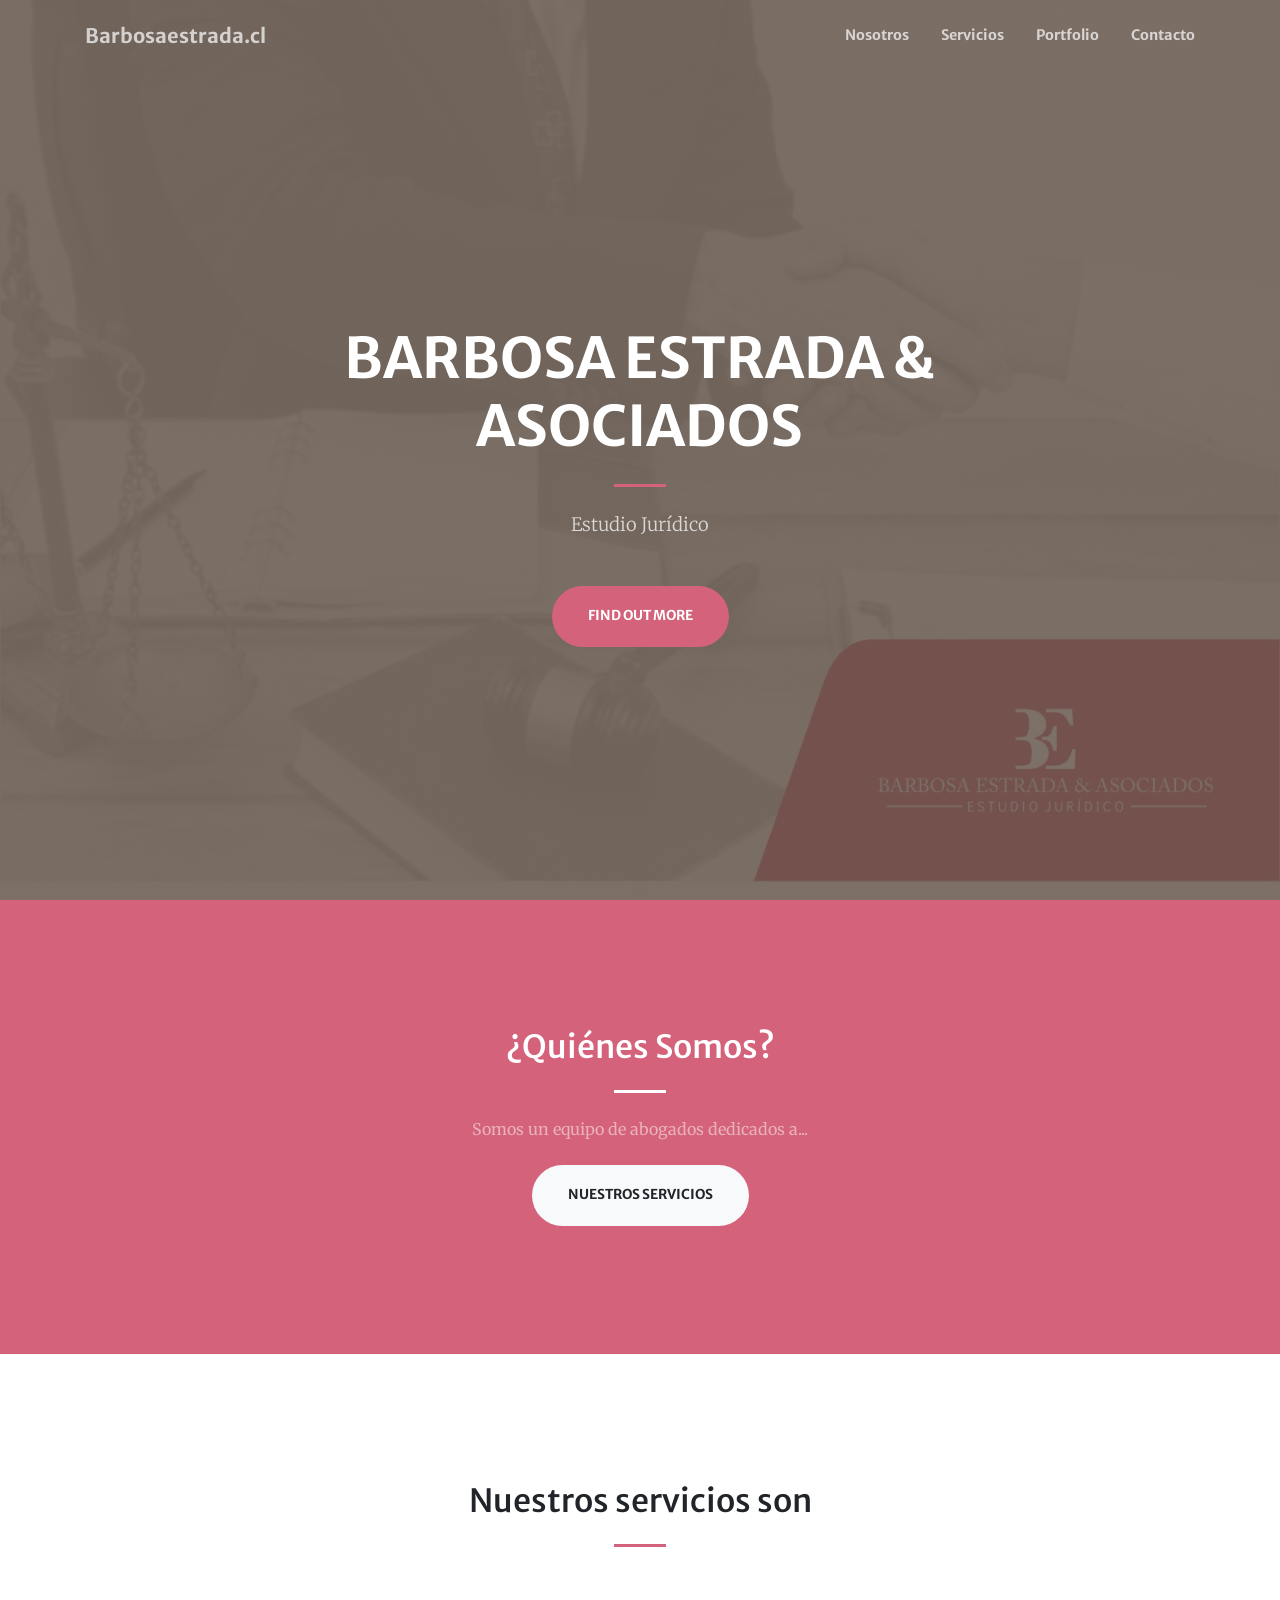
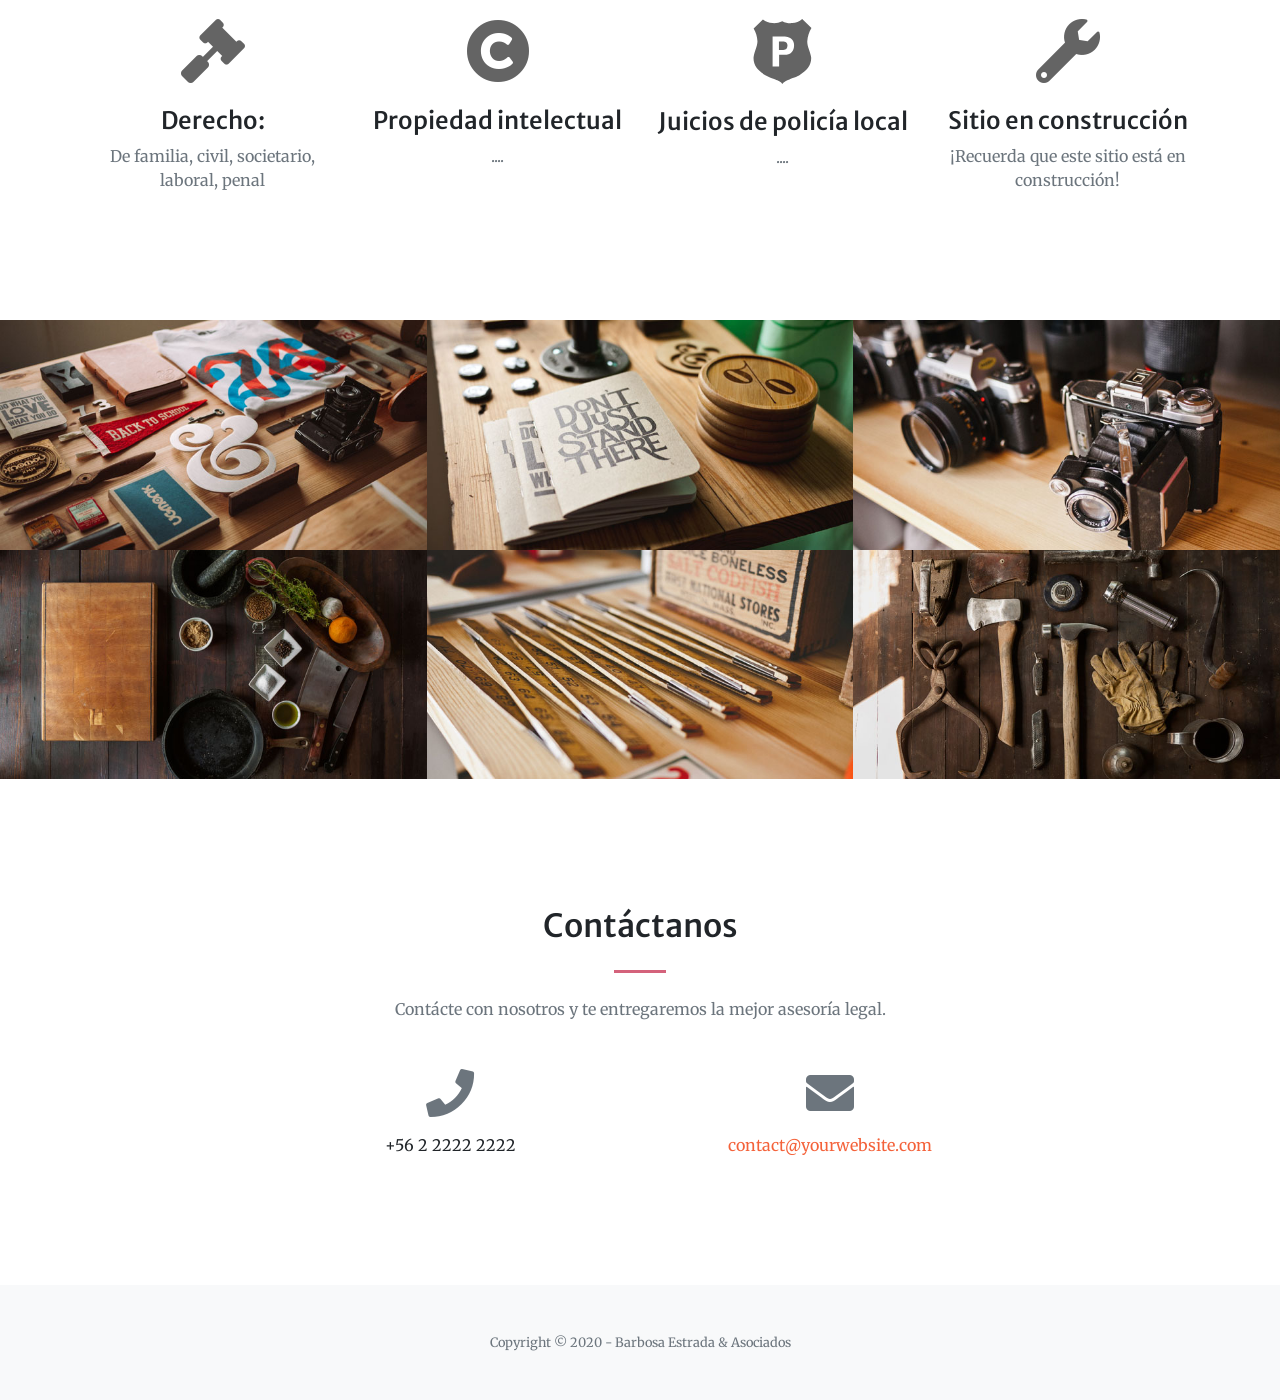
==== docs/index.html @ fbf30cc4 "fix fix first commir" ====
<!DOCTYPE html>
<html lang="en">

<head>

  <meta charset="utf-8">
  <meta name="viewport" content="width=device-width, initial-scale=1, shrink-to-fit=no">
  <meta name="description" content="">
  <meta name="author" content="">
  <link rel='shortcut icon' type='image/x-icon' href='./img/icon.ico' />

  <title>BarbosaEstada</title>

  <!-- Font Awesome Icons -->
  <link href="vendor/fontawesome-free/css/all.min.css" rel="stylesheet" type="text/css">

  <!-- Google Fonts -->
  <link href="https://fonts.googleapis.com/css?family=Merriweather+Sans:400,700" rel="stylesheet">
  <link href='https://fonts.googleapis.com/css?family=Merriweather:400,300,300italic,400italic,700,700italic' rel='stylesheet' type='text/css'>

  <!-- Plugin CSS -->
  <link href="vendor/magnific-popup/magnific-popup.css" rel="stylesheet">

  <!-- Theme CSS - Includes Bootstrap -->
  <link href="css/creative.css" rel="stylesheet">

</head>

<body id="page-top">

  <!-- Navigation -->
  <nav class="navbar navbar-expand-lg navbar-light fixed-top py-3" id="mainNav">
    <div class="container">
      <a class="navbar-brand js-scroll-trigger" href="#page-top">Barbosaestrada.cl</a>
      <button class="navbar-toggler navbar-toggler-right" type="button" data-toggle="collapse" data-target="#navbarResponsive" aria-controls="navbarResponsive" aria-expanded="false" aria-label="Toggle navigation">
        <span class="navbar-toggler-icon"></span>
      </button>
      <div class="collapse navbar-collapse" id="navbarResponsive">
        <ul class="navbar-nav ml-auto my-2 my-lg-0">
          <li class="nav-item">
            <a class="nav-link js-scroll-trigger" href="#about">Nosotros</a>
          </li>
          <li class="nav-item">
            <a class="nav-link js-scroll-trigger" href="#services">Servicios</a>
          </li>
          <li class="nav-item">
            <a class="nav-link js-scroll-trigger" href="#portfolio">Portfolio</a>
          </li>
          <li class="nav-item">
            <a class="nav-link js-scroll-trigger" href="#contact">Contacto</a>
          </li>
        </ul>
      </div>
    </div>
  </nav>

  <!-- Masthead -->
  <header class="masthead">
    <div class="container h-100">
      <div class="row h-100 align-items-center justify-content-center text-center">
        <div class="col-lg-10 align-self-end">
          <h1 class="text-uppercase text-white font-weight-bold">Barbosa Estrada & Asociados</h1>
          <hr class="divider my-4">
        </div>
        <div class="col-lg-8 align-self-baseline">
          <p class="text-white-75 font-weight-light mb-5">Estudio Jurídico</p>
          <a class="btn btn1 btn-xl js-scroll-trigger" href="#about">Find Out More</a>
        </div>
      </div>
    </div>
  </header>

  <!-- About Section -->
  <section class="page-section bg-primary" id="about">
    <div class="container">
      <div class="row justify-content-center">
        <div class="col-lg-8 text-center">
          <h2 class="text-white mt-0">¿Quiénes Somos?</h2>
          <hr class="divider light my-4">
          <p class="text-white-50 mb-4">Somos un equipo de abogados dedicados a...</p>
          <a class="btn btn-light btn-xl js-scroll-trigger" href="#services">Nuestros Servicios</a>
        </div>
      </div>
    </div>
  </section>

  <!-- Services Section -->
  <section class="page-section" id="services">
    <div class="container">
      <h2 class="text-center mt-0">Nuestros servicios son</h2>
      <hr class="divider my-4">
      <div class="row">
        <div class="col-lg-3 col-md-6 text-center">
          <div class="mt-5">
            <i class="fas fa-4x fa-gavel colorBES3 mb-4"></i>
            <h3 class="h4 mb-2">Derecho:</h3>
            <p class="text-muted mb-0">De familia, civil, societario, laboral, penal</p>
          </div>
        </div>
        <div class="col-lg-3 col-md-6 text-center">
          <div class="mt-5">
            <i class="fas fa-4x fa-copyright colorBES3 mb-4"></i>
            <h3 class="h4 mb-2">Propiedad intelectual</h3>
            <p class="text-muted mb-0">....</p>
          </div>
        </div>
        <div class="col-lg-3 col-md-6 text-center">
          <div class="mt-5">
            <i class="colorBES3 mb-4"><img src="./img/police_icon.svg" style="margin-bottom: 1.5rem !important;width: 65px;" alt=""></i>
            <h3 class="h4 mb-2">Juicios de policía local</h3>
            <p class="text-muted mb-0">....</p>
          </div>
        </div>
        <div class="col-lg-3 col-md-6 text-center">
          <div class="mt-5">
            <i class="fas fa-4x fa-wrench colorBES3 mb-4"></i>
            <h3 class="h4 mb-2">Sitio en construcción</h3>
            <p class="text-muted mb-0">¡Recuerda que este sitio está en construcción!</p>
          </div>
        </div>
      </div>
    </div>
  </section>

  <!-- Portfolio Section -->
  <section id="portfolio">
    <div class="container-fluid p-0">
      <div class="row no-gutters">
        <div class="col-lg-4 col-sm-6">
          <a class="portfolio-box" href="img/portfolio/fullsize/1.jpg">
            <img class="img-fluid" src="img/portfolio/thumbnails/1.jpg" alt="">
            <div class="portfolio-box-caption">
              <div class="project-category text-white-50">
                Category
              </div>
              <div class="project-name">
                Project Name
              </div>
            </div>
          </a>
        </div>
        <div class="col-lg-4 col-sm-6">
          <a class="portfolio-box" href="img/portfolio/fullsize/2.jpg">
            <img class="img-fluid" src="img/portfolio/thumbnails/2.jpg" alt="">
            <div class="portfolio-box-caption">
              <div class="project-category text-white-50">
                Category
              </div>
              <div class="project-name">
                Project Name
              </div>
            </div>
          </a>
        </div>
        <div class="col-lg-4 col-sm-6">
          <a class="portfolio-box" href="img/portfolio/fullsize/3.jpg">
            <img class="img-fluid" src="img/portfolio/thumbnails/3.jpg" alt="">
            <div class="portfolio-box-caption">
              <div class="project-category text-white-50">
                Category
              </div>
              <div class="project-name">
                Project Name
              </div>
            </div>
          </a>
        </div>
        <div class="col-lg-4 col-sm-6">
          <a class="portfolio-box" href="img/portfolio/fullsize/4.jpg">
            <img class="img-fluid" src="img/portfolio/thumbnails/4.jpg" alt="">
            <div class="portfolio-box-caption">
              <div class="project-category text-white-50">
                Category
              </div>
              <div class="project-name">
                Project Name
              </div>
            </div>
          </a>
        </div>
        <div class="col-lg-4 col-sm-6">
          <a class="portfolio-box" href="img/portfolio/fullsize/5.jpg">
            <img class="img-fluid" src="img/portfolio/thumbnails/5.jpg" alt="">
            <div class="portfolio-box-caption">
              <div class="project-category text-white-50">
                Category
              </div>
              <div class="project-name">
                Project Name
              </div>
            </div>
          </a>
        </div>
        <div class="col-lg-4 col-sm-6">
          <a class="portfolio-box" href="img/portfolio/fullsize/6.jpg">
            <img class="img-fluid" src="img/portfolio/thumbnails/6.jpg" alt="">
            <div class="portfolio-box-caption p-3">
              <div class="project-category text-white-50">
                Category
              </div>
              <div class="project-name">
                Project Name
              </div>
            </div>
          </a>
        </div>
      </div>
    </div>
  </section>

  <!-- Call to Action Section -->
  <!-- <section class="page-section bg-dark text-white">
    <div class="container text-center">
      <h2 class="mb-4">Free Download at Start Bootstrap!</h2>
      <a class="btn btn-light btn-xl" href="https://startbootstrap.com/themes/creative/">Download Now!</a>
    </div>
  </section> -->

  <!-- Contact Section -->
  <section class="page-section" id="contact">
    <div class="container">
      <div class="row justify-content-center">
        <div class="col-lg-8 text-center">
          <h2 class="mt-0">Contáctanos</h2>
          <hr class="divider my-4">
          <p class="text-muted mb-5">Contácte con nosotros y te entregaremos la mejor asesoría legal.</p>
        </div>
      </div>
      <div class="row">
        <div class="col-lg-4 ml-auto text-center mb-5 mb-lg-0">
          <i class="fas fa-phone fa-3x mb-3 text-muted"></i>
          <div>+56 2 2222 2222</div>
        </div>
        <div class="col-lg-4 mr-auto text-center">
          <i class="fas fa-envelope fa-3x mb-3 text-muted"></i>
          <!-- Make sure to change the email address in anchor text AND the link below! -->
          <a class="d-block" href="mailto:contact@yourwebsite.com">contact@yourwebsite.com</a>
        </div>
      </div>
    </div>
  </section>

  <!-- Footer -->
  <footer class="bg-light py-5">
    <div class="container">
      <div class="small text-center text-muted">Copyright &copy; 2020 - Barbosa Estrada & Asociados</div>
    </div>
  </footer>

  <!-- Bootstrap core JavaScript -->
  <script src="vendor/jquery/jquery.min.js"></script>
  <script src="vendor/bootstrap/js/bootstrap.bundle.min.js"></script>

  <!-- Plugin JavaScript -->
  <script src="vendor/jquery-easing/jquery.easing.min.js"></script>
  <script src="vendor/magnific-popup/jquery.magnific-popup.min.js"></script>

  <!-- Custom scripts for this template -->
  <script src="js/creative.min.js"></script>

</body>

</html>
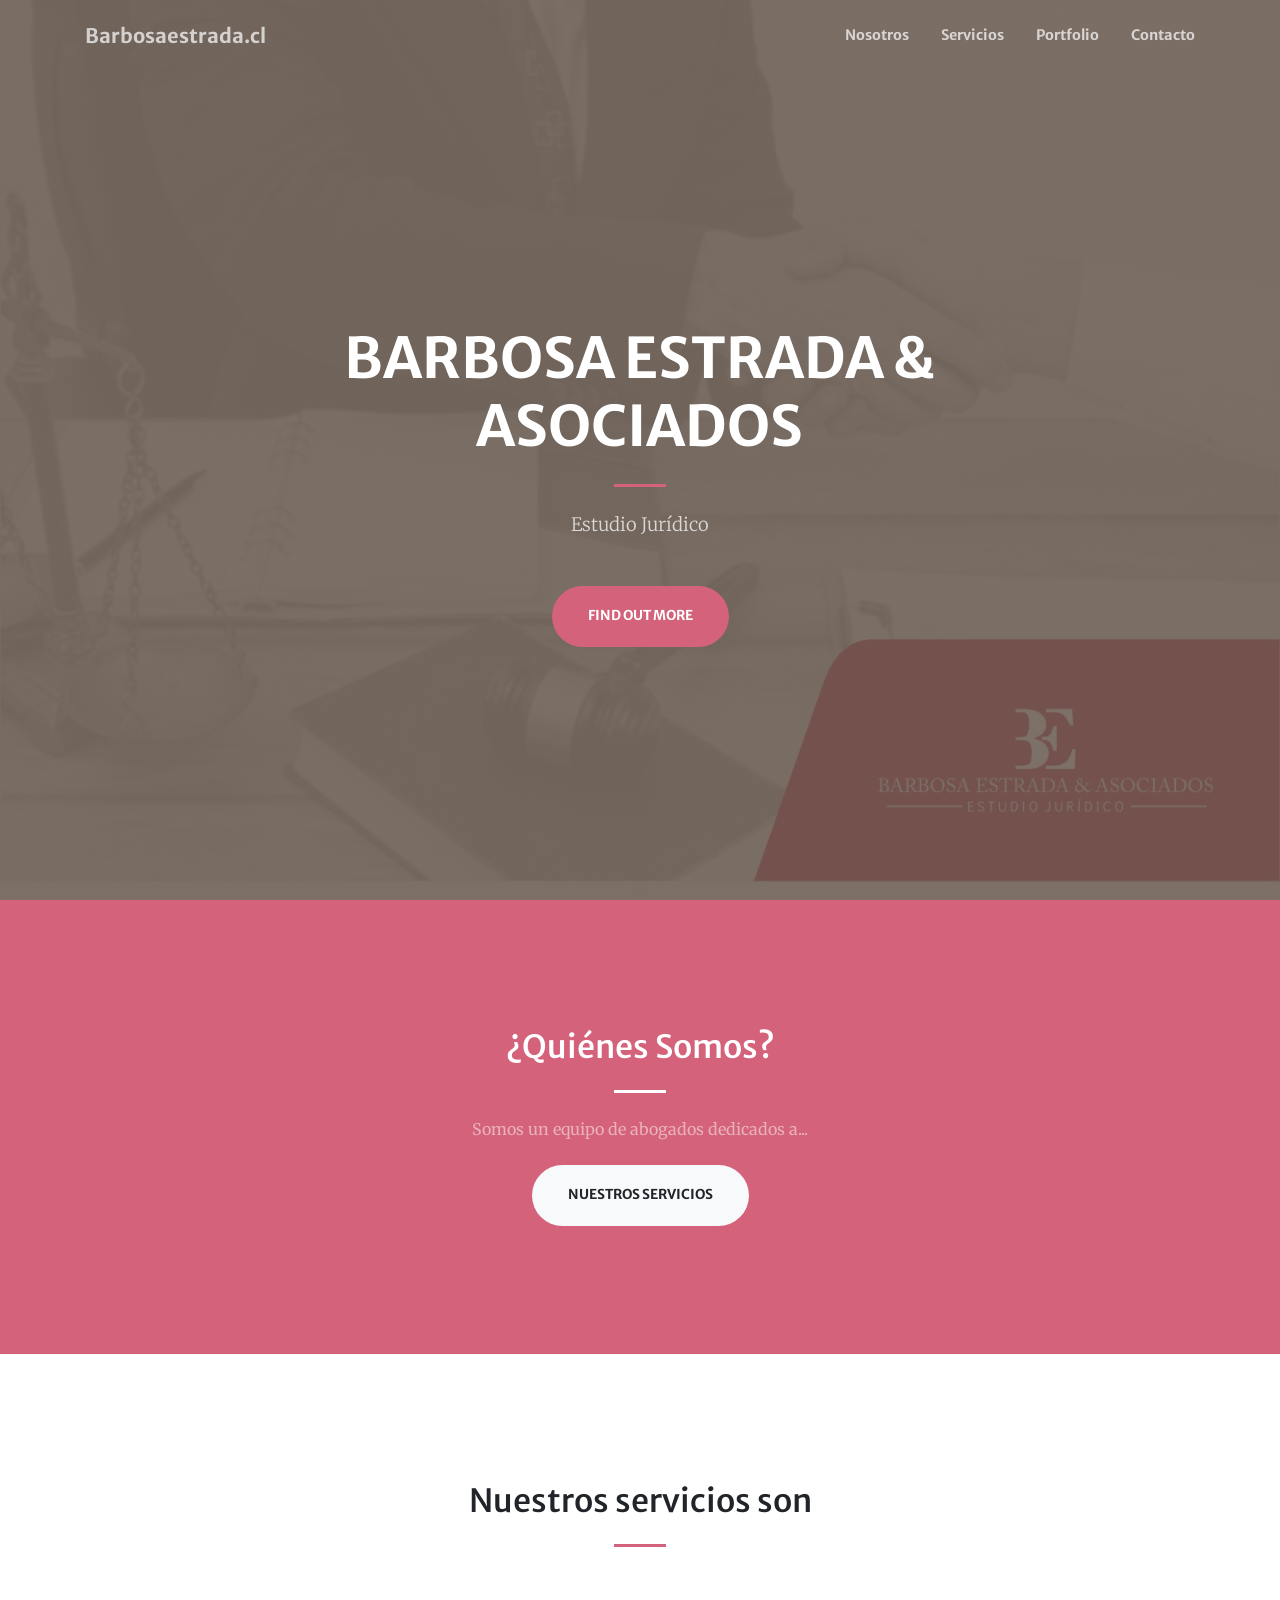
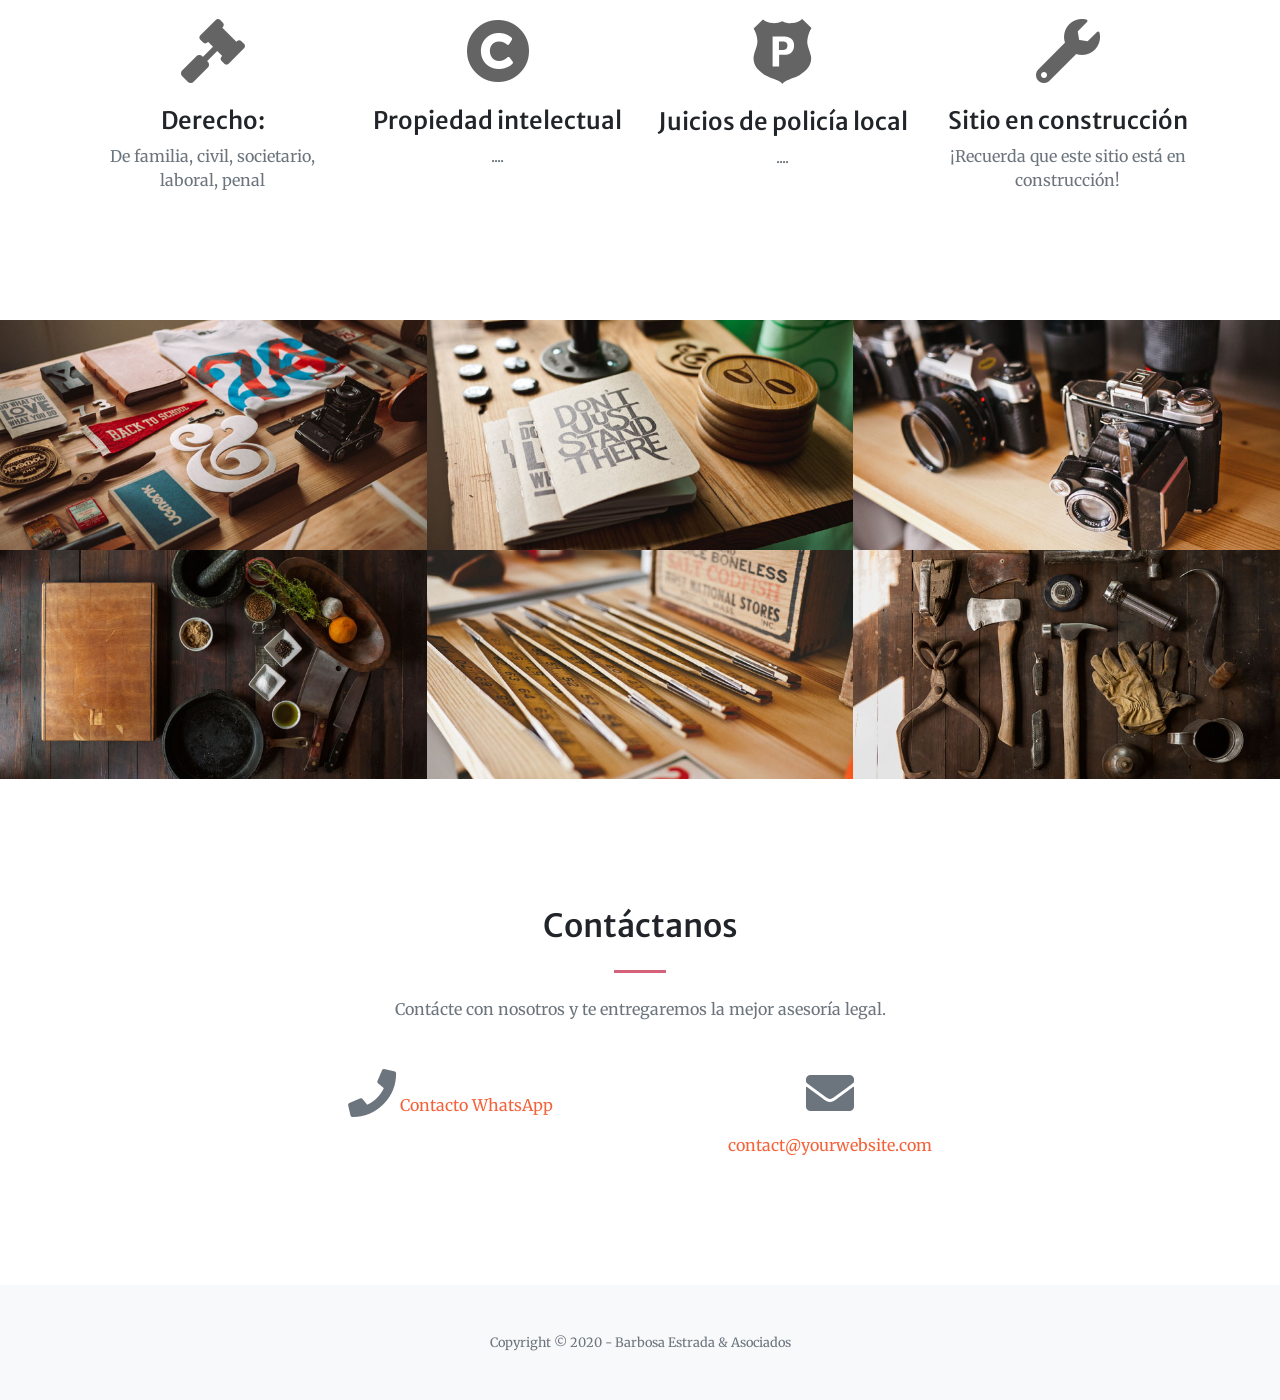
==== commit 1f3a3f3b: "Update index.html" ====
--- a/docs/index.html
+++ b/docs/index.html
@@ -229,7 +229,7 @@
       <div class="row">
         <div class="col-lg-4 ml-auto text-center mb-5 mb-lg-0">
           <i class="fas fa-phone fa-3x mb-3 text-muted"></i>
-          <div>+56 2 2222 2222</div>
+          <a href="https://api.whatsapp.com/send?text=Hello World!&phone=+56997726500">Contacto WhatsApp</a>
         </div>
         <div class="col-lg-4 mr-auto text-center">
           <i class="fas fa-envelope fa-3x mb-3 text-muted"></i>
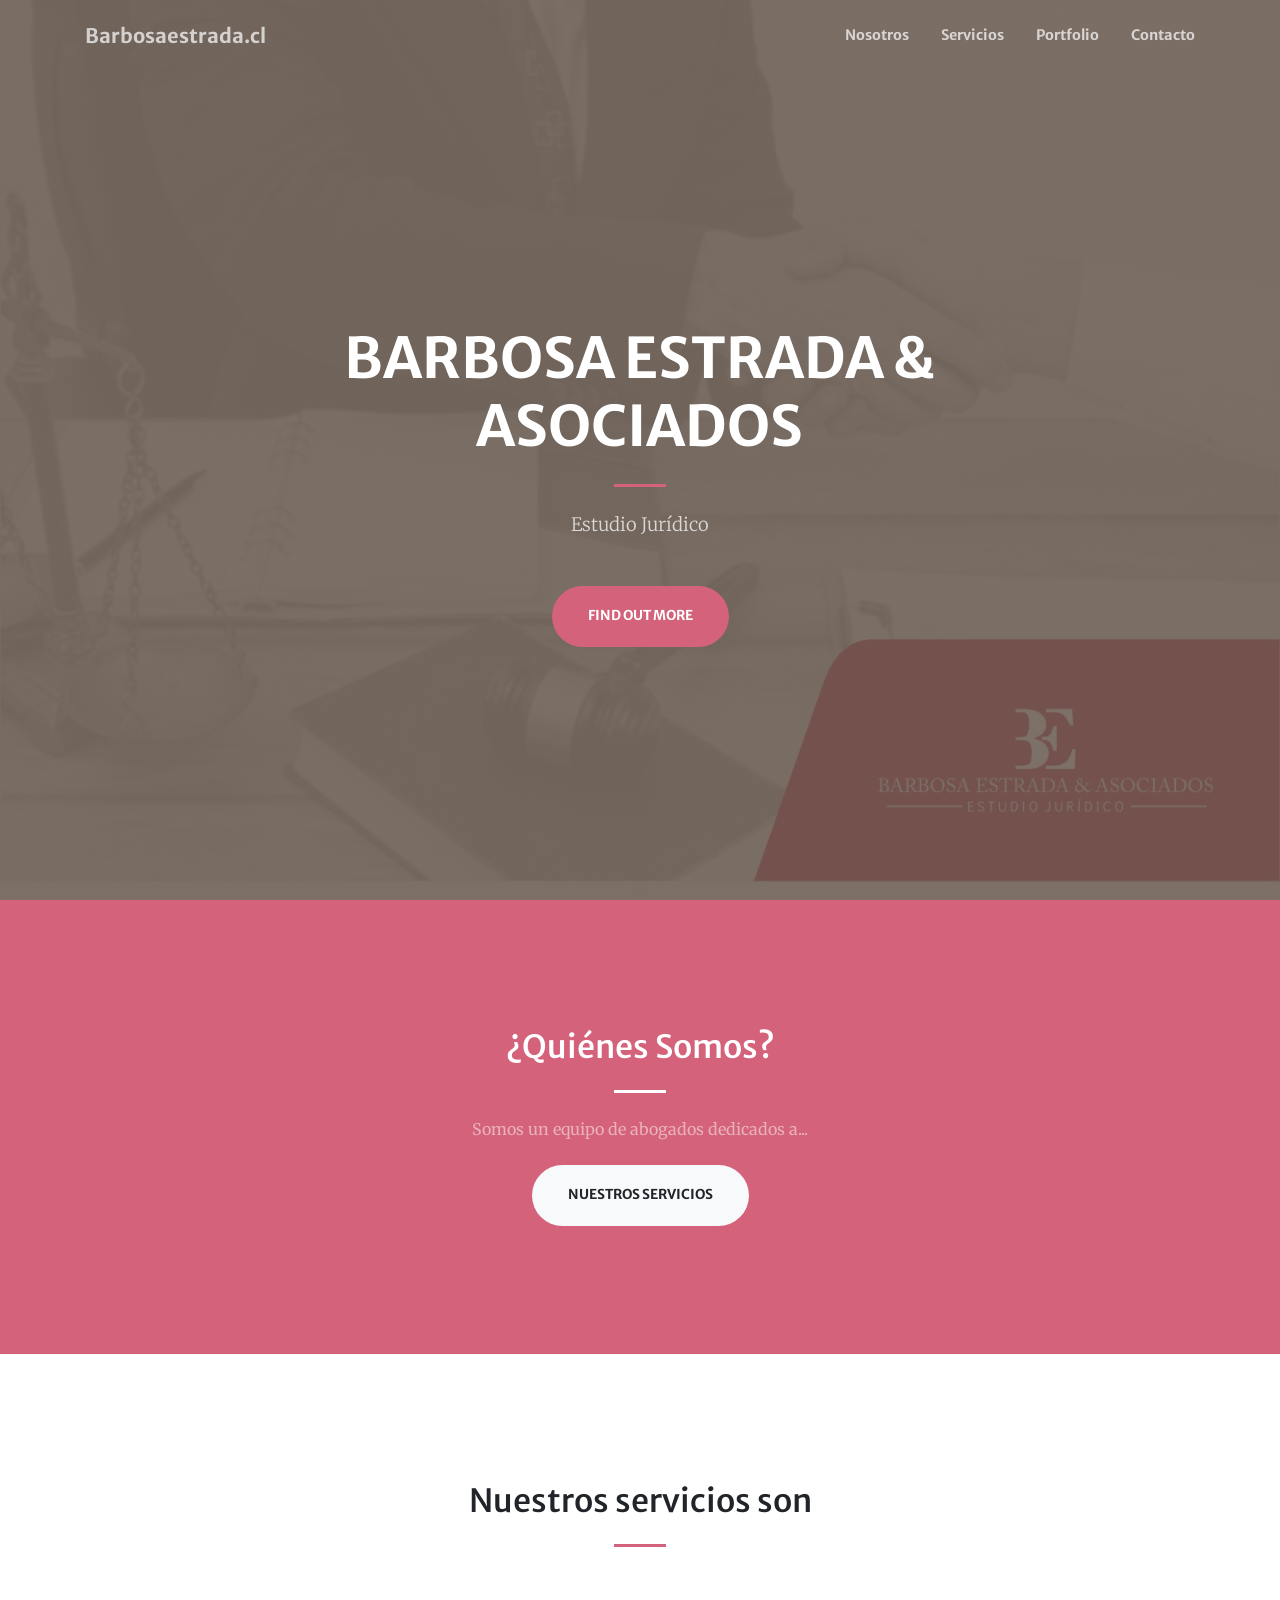
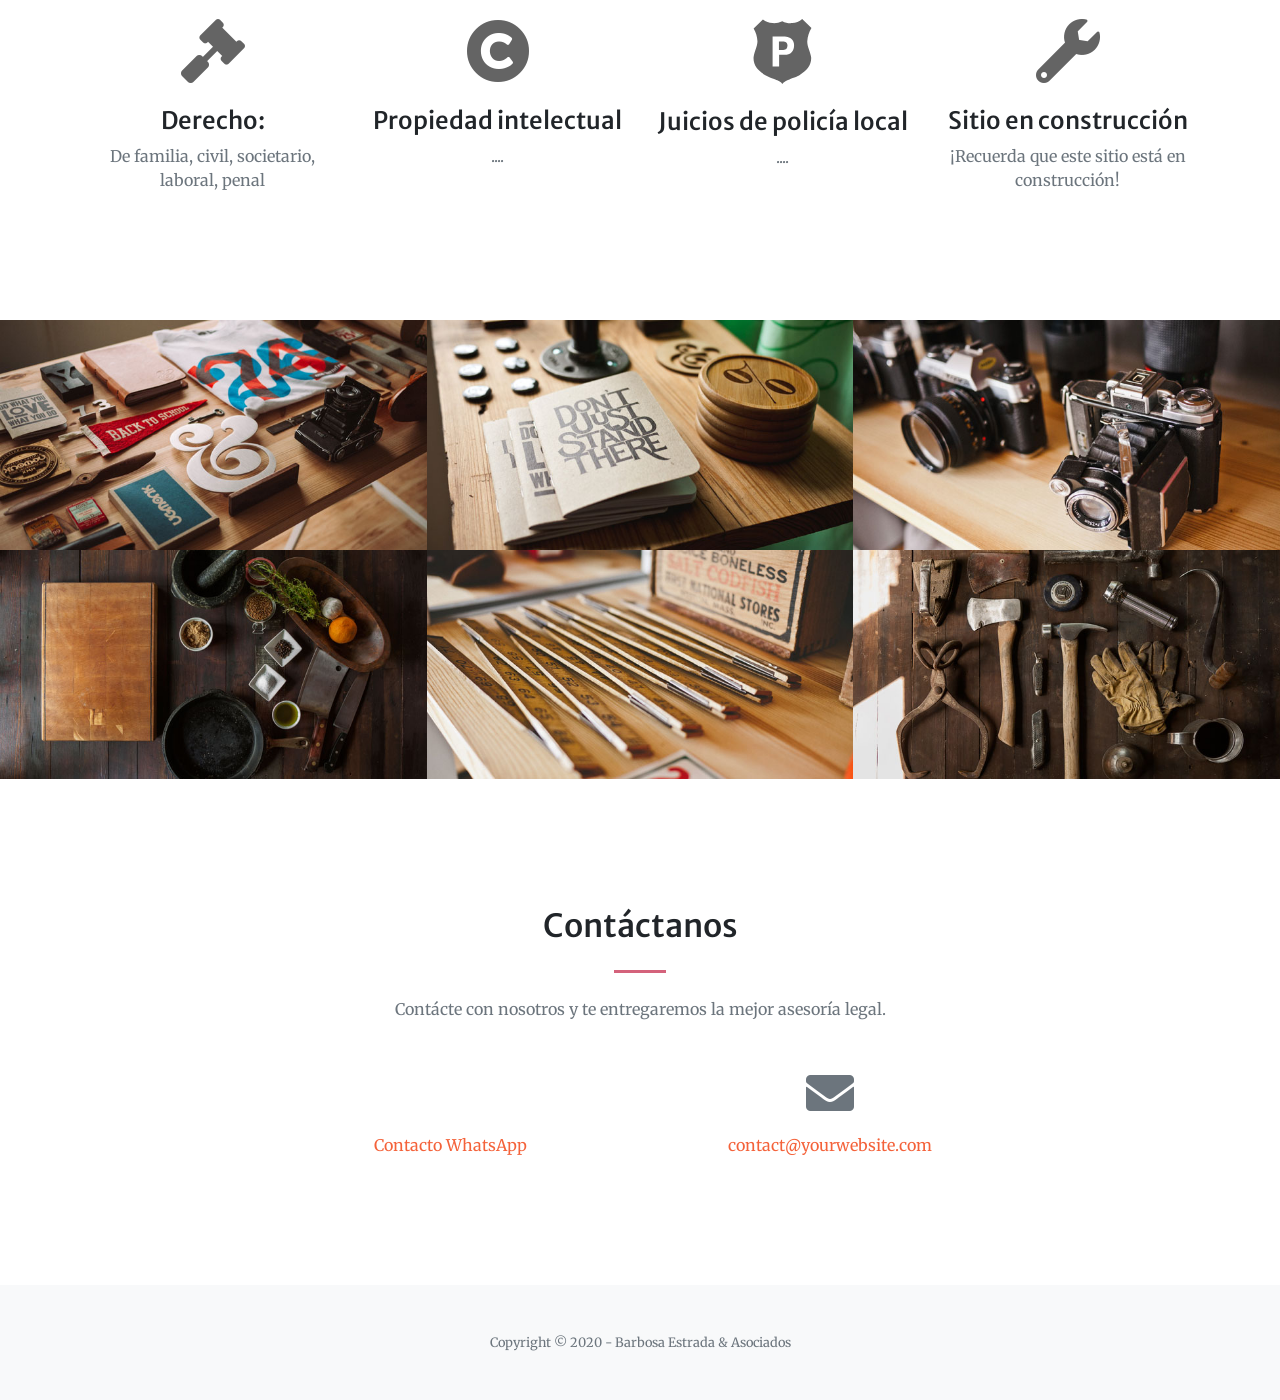
==== commit 744f7f43: "Update index.html" ====
--- a/docs/index.html
+++ b/docs/index.html
@@ -228,8 +228,8 @@
       </div>
       <div class="row">
         <div class="col-lg-4 ml-auto text-center mb-5 mb-lg-0">
-          <i class="fas fa-phone fa-3x mb-3 text-muted"></i>
-          <a href="https://api.whatsapp.com/send?text=Hello World!&phone=+56997726500">Contacto WhatsApp</a>
+          <i class="fas fa-whatsapp fa-3x mb-3 text-muted"></i>
+          <div><a href="https://api.whatsapp.com/send?text=Hola!&phone=+56997726500">Contacto WhatsApp</a></div>
         </div>
         <div class="col-lg-4 mr-auto text-center">
           <i class="fas fa-envelope fa-3x mb-3 text-muted"></i>
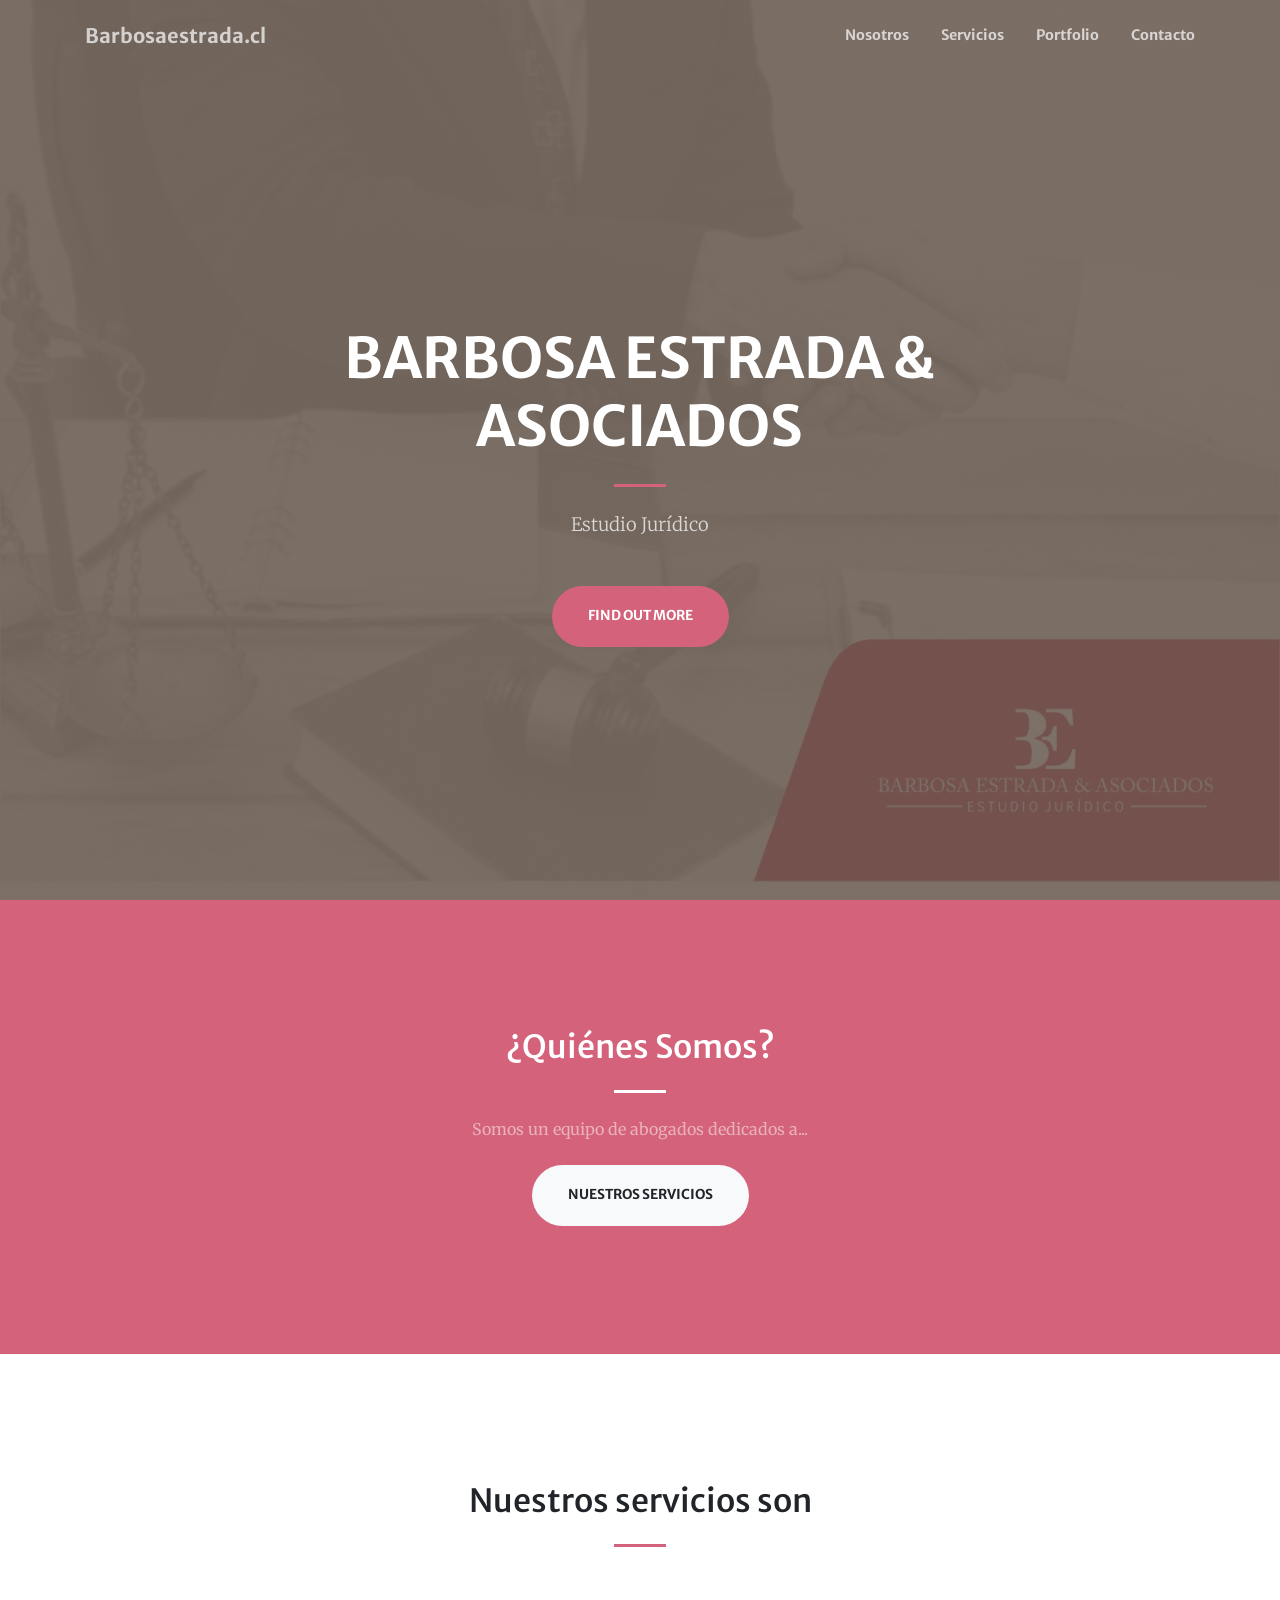
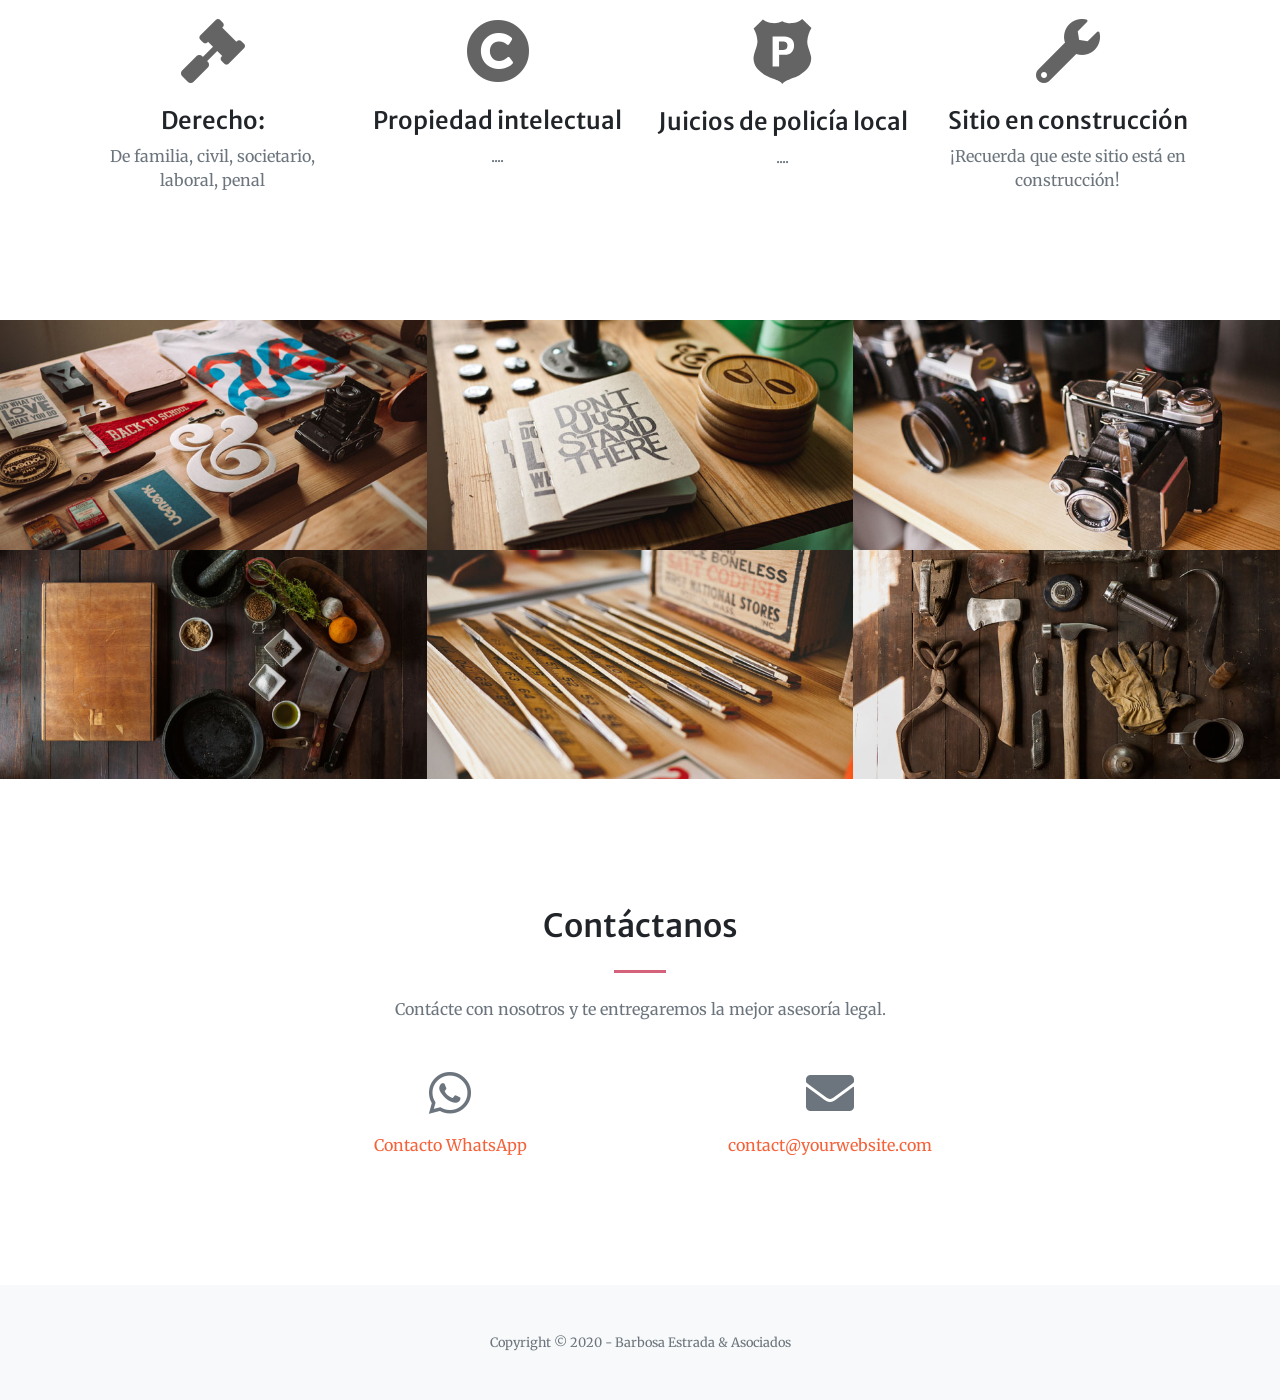
==== commit 424297c2: "Update index.html" ====
--- a/docs/index.html
+++ b/docs/index.html
@@ -228,7 +228,7 @@
       </div>
       <div class="row">
         <div class="col-lg-4 ml-auto text-center mb-5 mb-lg-0">
-          <i class="fas fa-whatsapp fa-3x mb-3 text-muted"></i>
+          <i class="fab fa-whatsapp fa-3x mb-3 text-muted"></i>
           <div><a href="https://api.whatsapp.com/send?text=Hola!&phone=+56997726500">Contacto WhatsApp</a></div>
         </div>
         <div class="col-lg-4 mr-auto text-center">
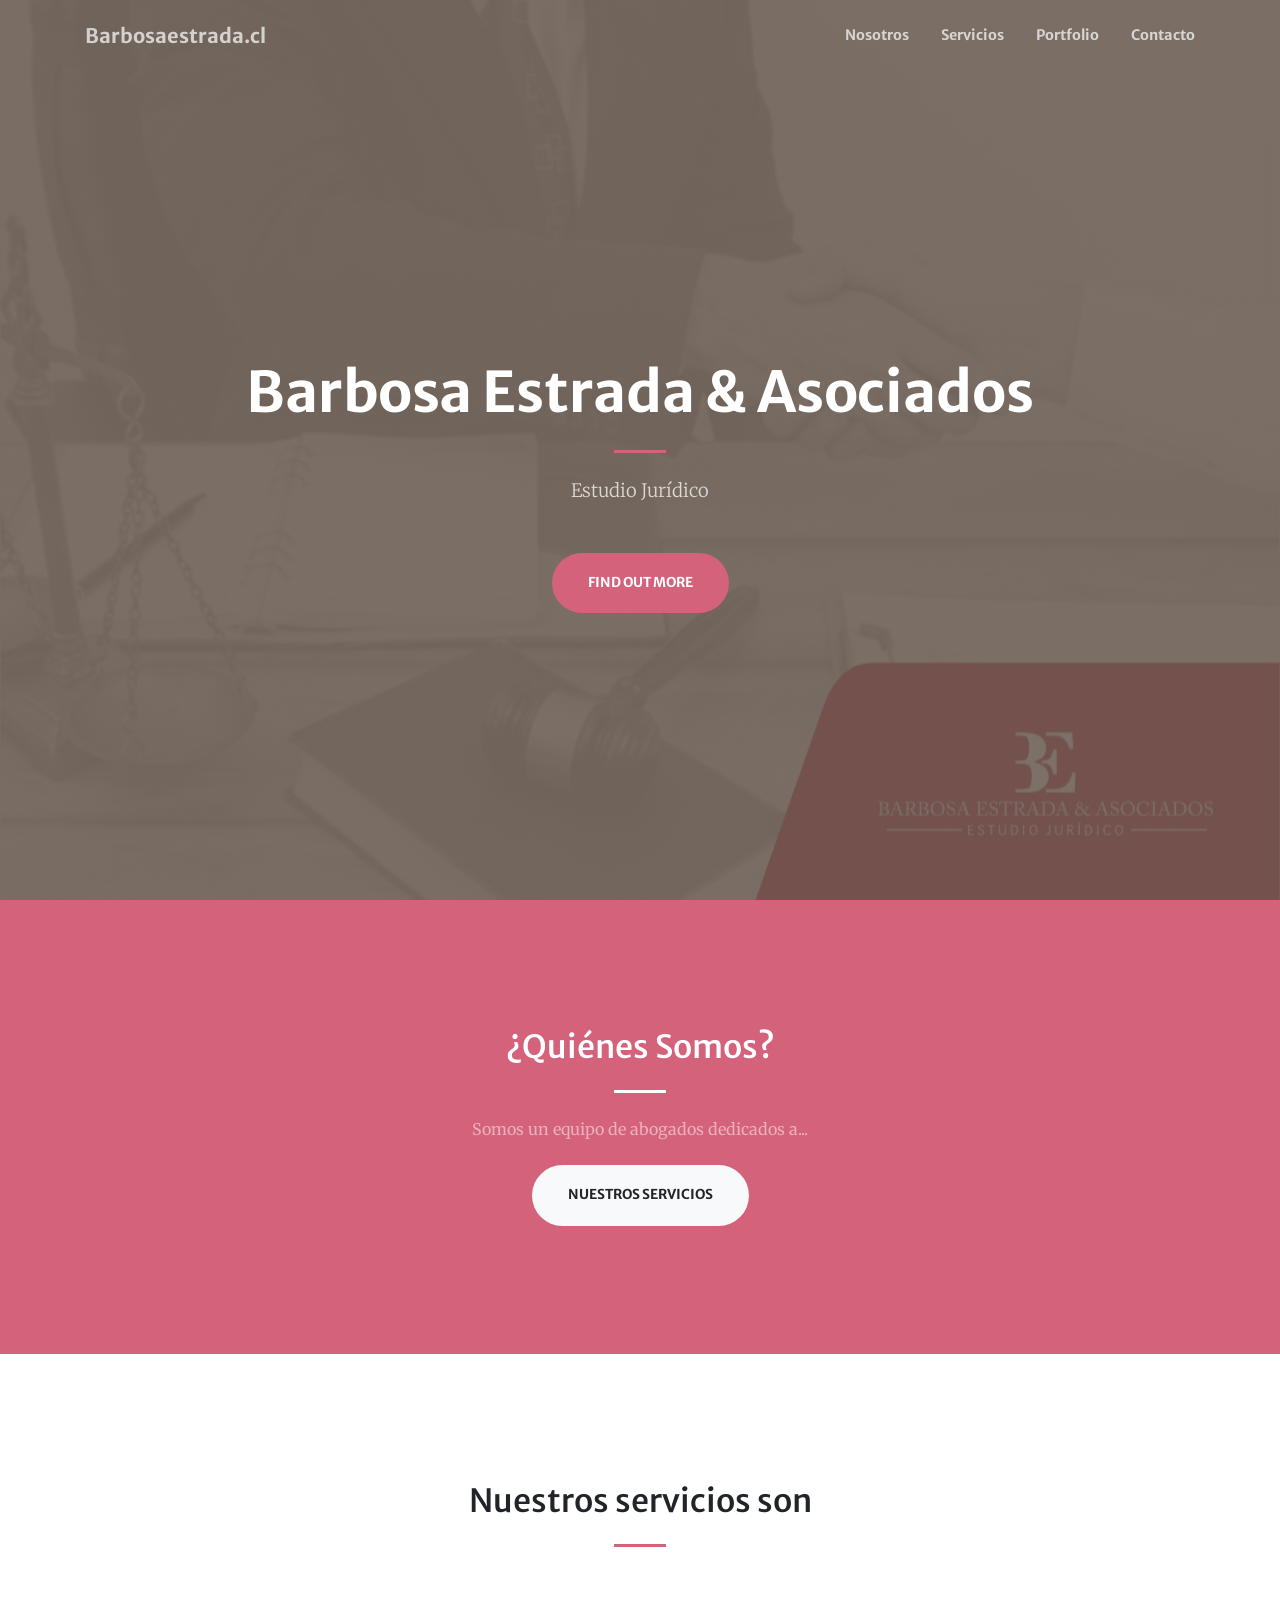
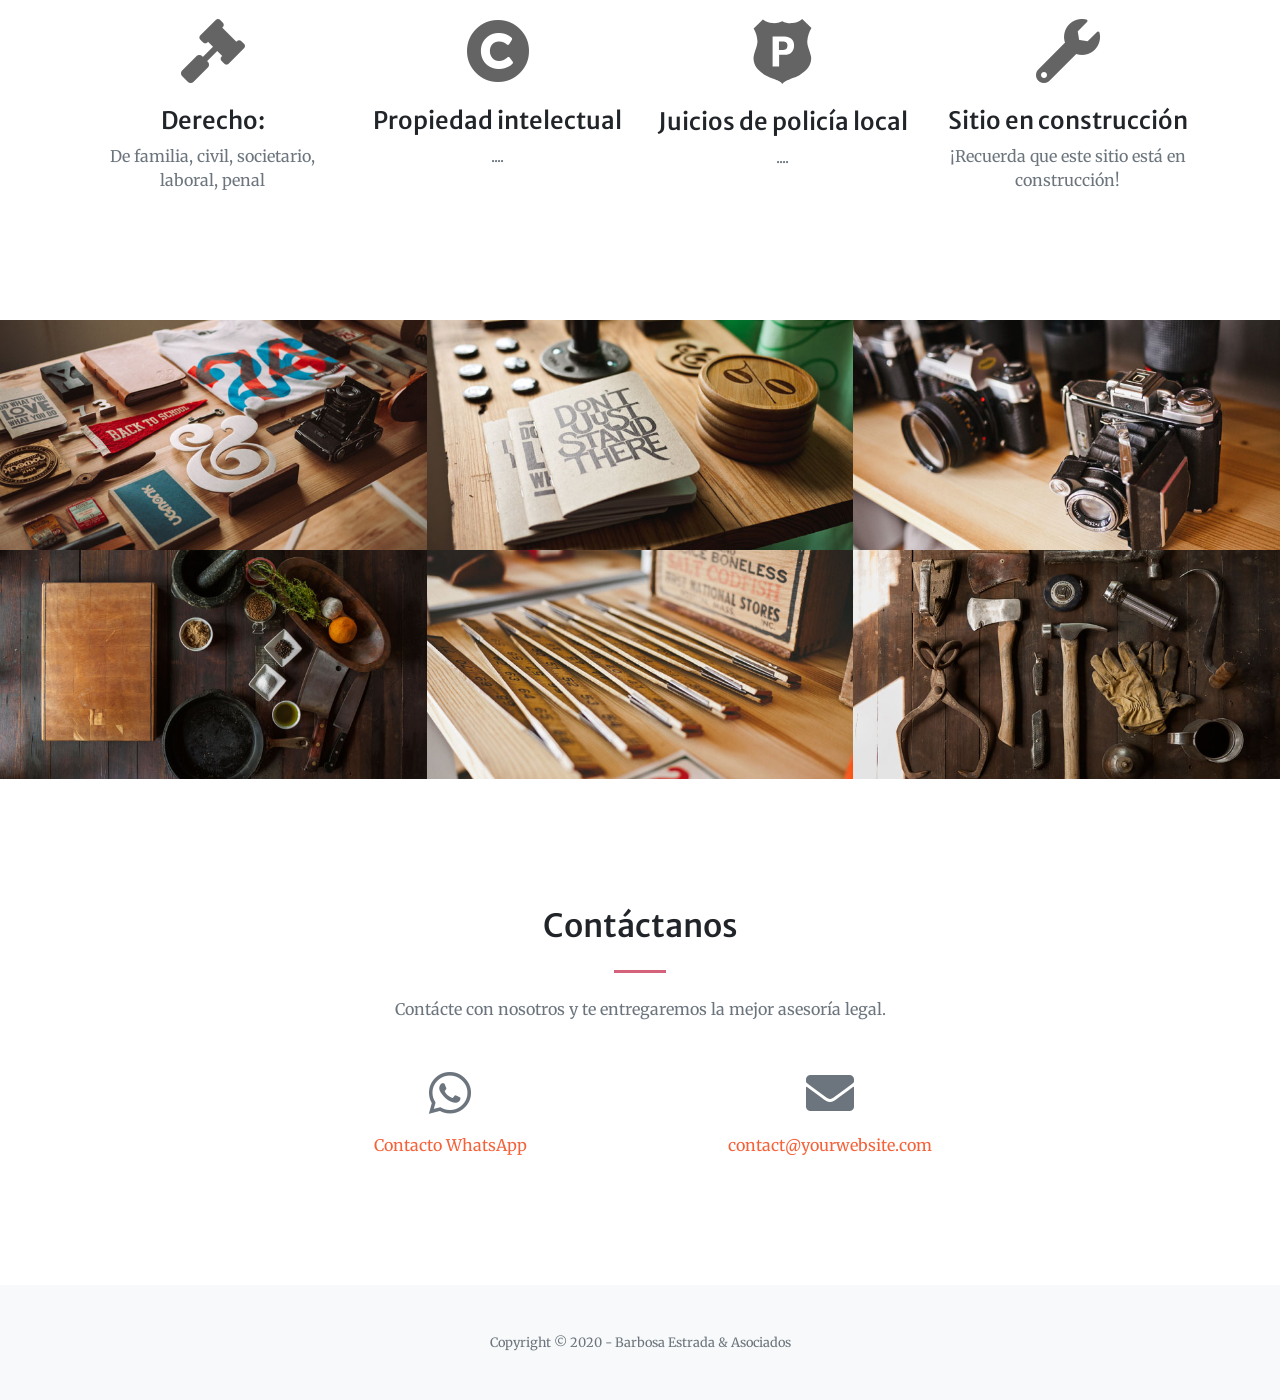
==== commit f79dcf80: "Update index.html" ====
--- a/docs/index.html
+++ b/docs/index.html
@@ -59,7 +59,7 @@
     <div class="container h-100">
       <div class="row h-100 align-items-center justify-content-center text-center">
         <div class="col-lg-10 align-self-end">
-          <h1 class="text-uppercase text-white font-weight-bold">Barbosa Estrada & Asociados</h1>
+          <h1 class="text-white font-weight-bold">Barbosa Estrada & Asociados</h1>
           <hr class="divider my-4">
         </div>
         <div class="col-lg-8 align-self-baseline">
